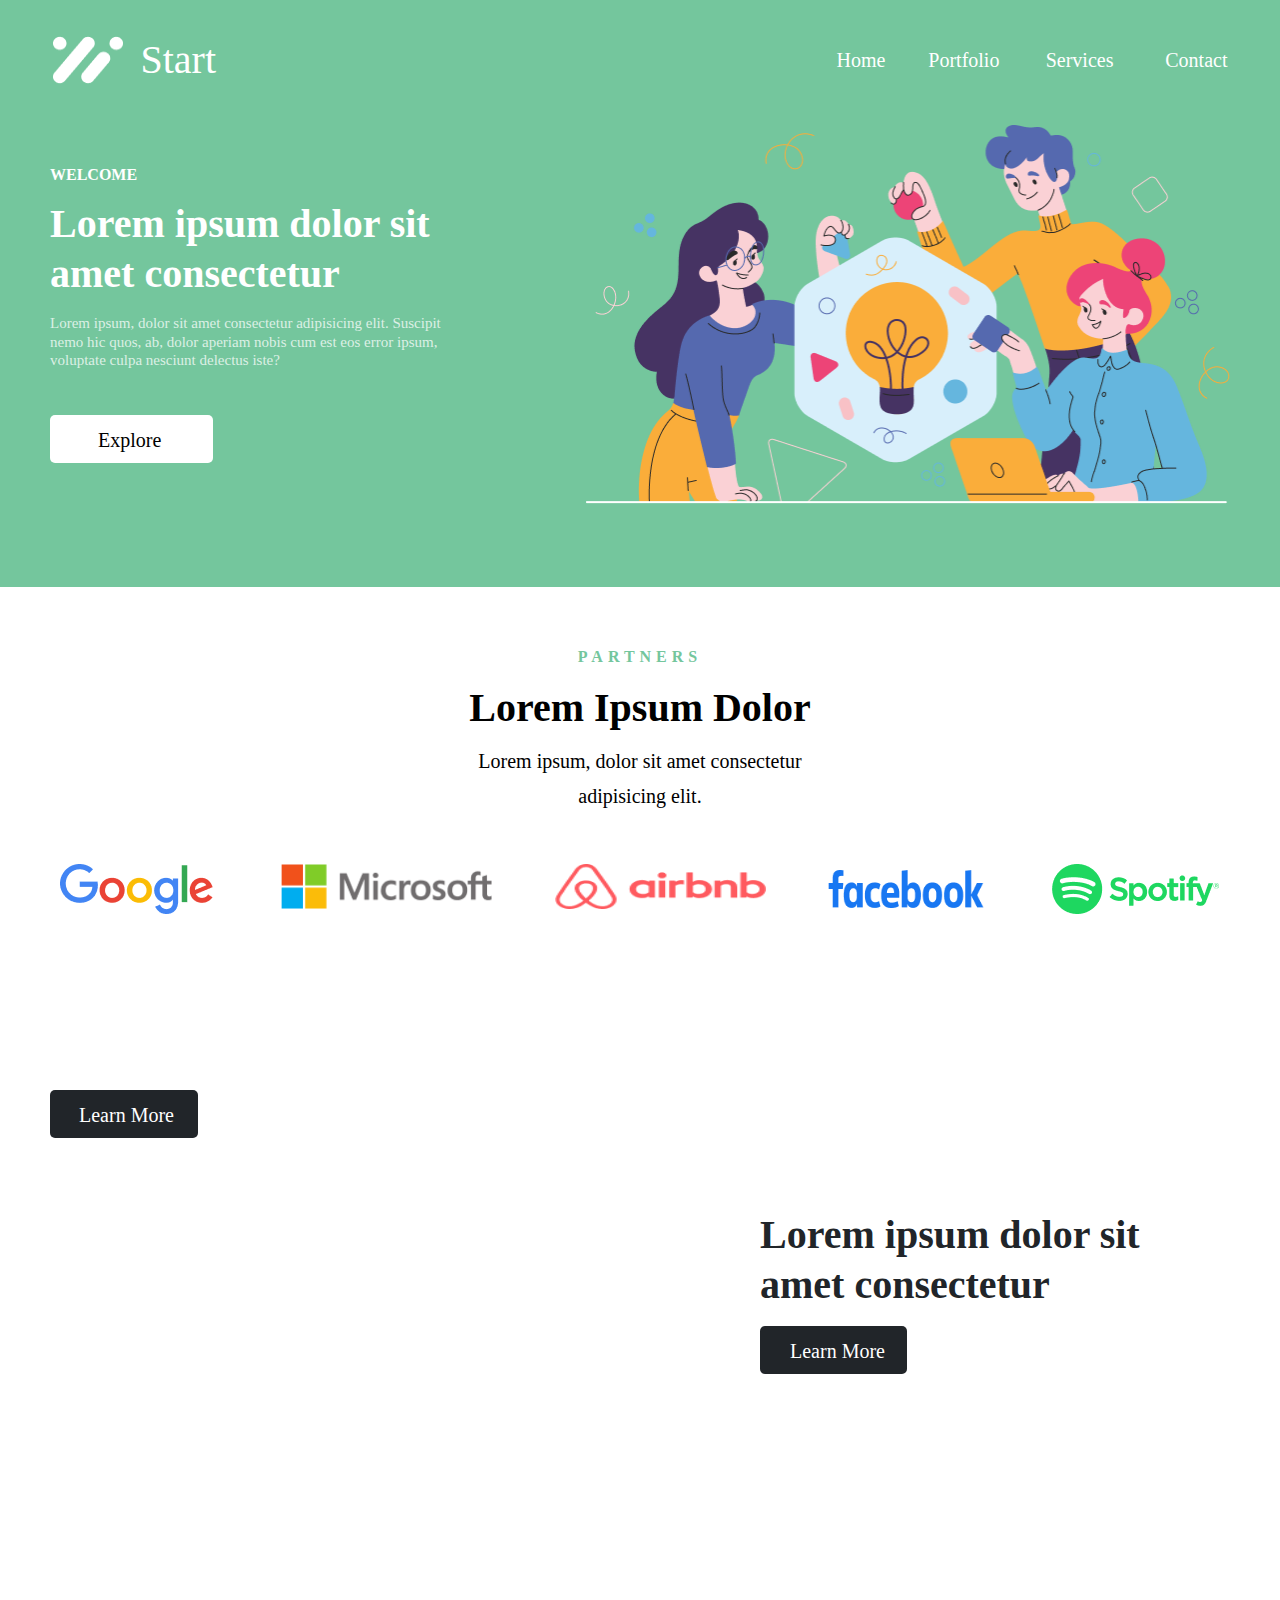
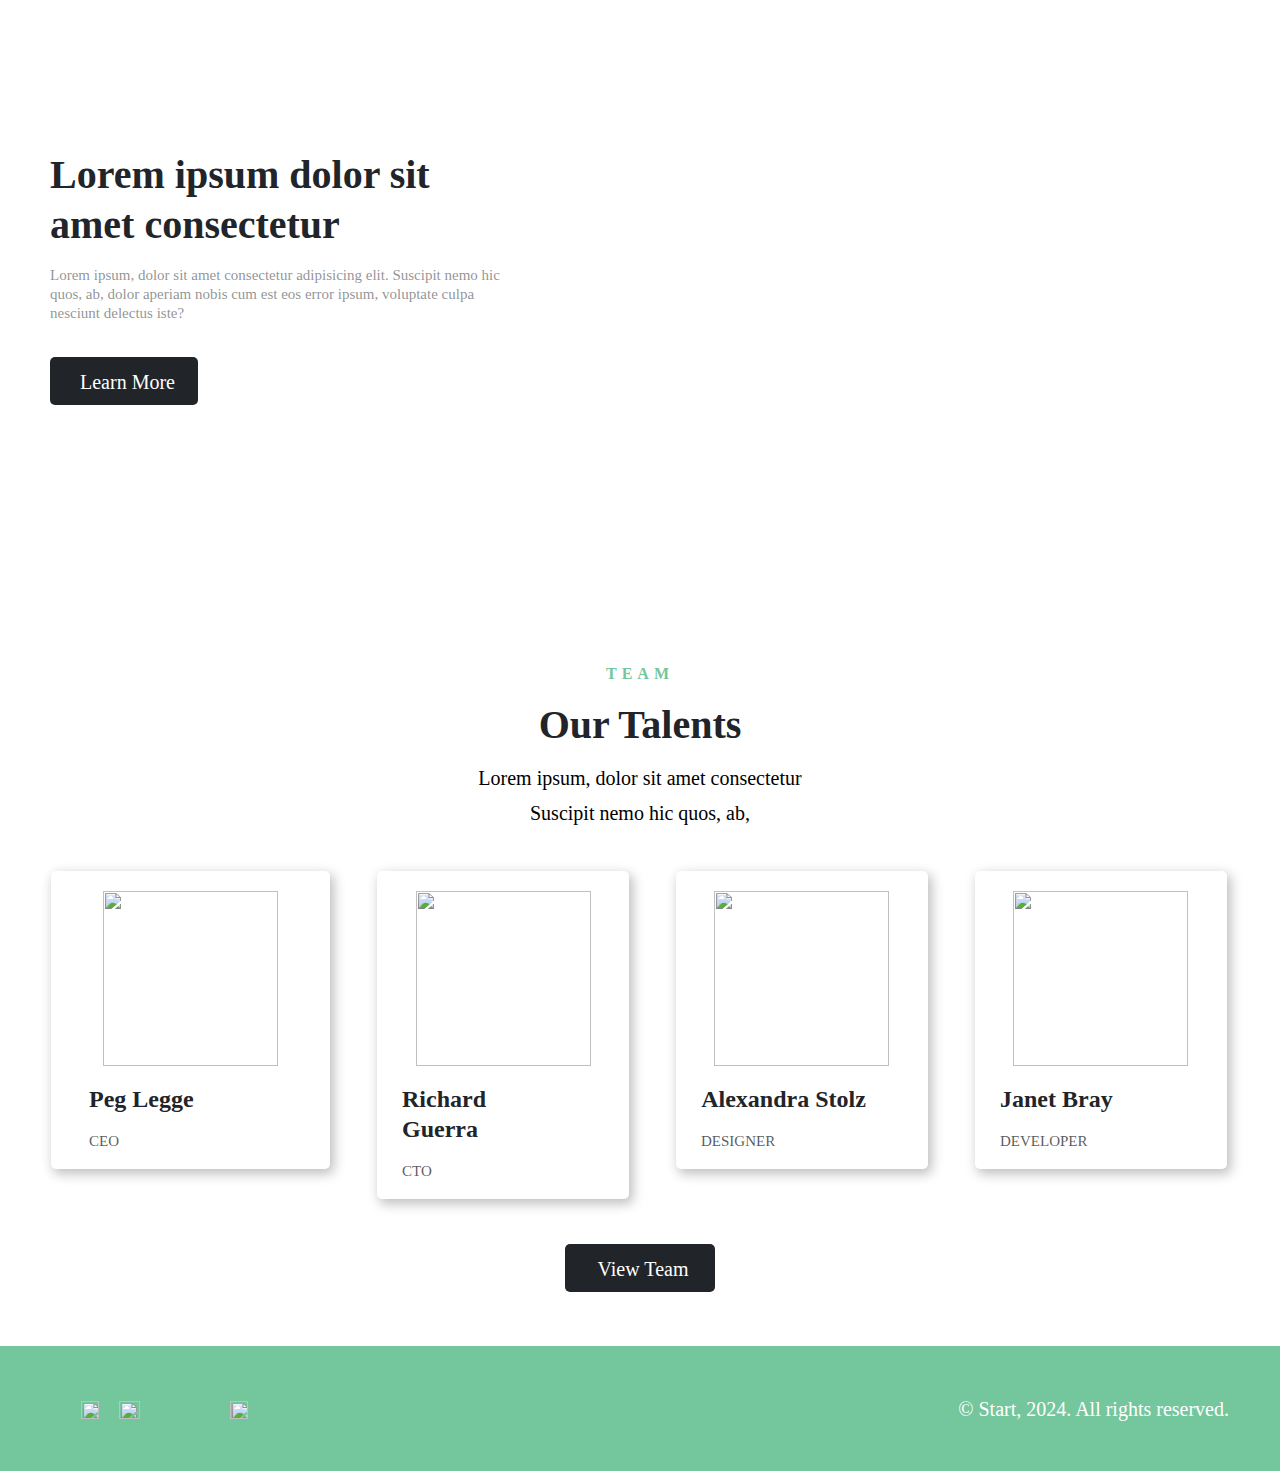
==== home.html @ 85931652 "main" ====
<!DOCTYPE html>
<html>
  <head>
    <meta charset="utf-8" />
    <meta name="viewport" content="initial-scale=1, width=device-width" />

    <link rel="stylesheet" href="./style.css" />
  </head>
  <body>
    <div class="desktop-1440">
      <div class="f-r-a-m-e-a">
        <div class="f-r-a-m-e-b">
          <div class="rectangle"></div>
          <header class="f-r-a-m-e-c">
            <div class="group-info-frames">
              <img
                class="group-info-frames-child"
                loading="eager"
                alt=""
                src="img/Group 11.png"
              />

              <h1 class="start">Start</h1>
            </div>
            <div class="frame-background">
              <div class="home">Home</div>
              <div class="portfolio">Portfolio</div>
              <div class="services">Services</div>
              <div class="contact">Contact</div>
            </div>
          </header>
          <div class="expetenda-text">
            <div class="duo-frames">
              <b class="end">WELCOME</b>
              <div class="duostet-text">
                <h1 class="duo-veri-eripuit">
                  Lorem ipsum dolor sit amet consectetur
                </h1>
                <div class="duo-stet-possim">
                  Lorem ipsum, dolor sit amet consectetur adipisicing elit.
                  Suscipit nemo hic quos, ab, dolor aperiam nobis cum est eos
                  error ipsum, voluptate culpa nesciunt delectus iste?
                </div>
              </div>
              <button class="darkbuttonprimarytext">
                <div class="rectangle1"></div>
                <div class="button"><a href="#part3"></a>Explore</div>
              </button>
            </div>
            <img
              class="group-icon"
              loading="eager"
              alt=""
              src="img/Group.png"
            />
          </div>
        </div>
      </div>
      <main class="petentium-contentiones-scripto">
        <b class="petentium">partners</b>
        <h1 class="contentiones">Lorem Ipsum Dolor</h1>
        <div class="zrilsitascriptorem-frames">
          <div class="zril-petentium-sit-container">
            <p class="lorem-ipsum-dolor">
              Lorem ipsum, dolor sit amet consectetur
            </p>
            <p class="adipisicing-elit">adipisicing elit.</p>
          </div>
        </div>
        <section class="frame-parent">
          <div class="xmlid-24-wrapper">
            <img
              class="xmlid-24-icon"
              loading="eager"
              alt=""
              src="img/XMLID24.png"
            />
          </div>
          <img
            class="xmlid-1-icon"
            loading="eager"
            alt=""
            src="img/XMLID.png"
          />

          <div class="frame-group">
            <div class="xmlid-1-parent">
              <img
                class="xmlid-1-icon"
                loading="eager"
                alt=""
                src="img/XMLID_1.png"
              />
            </div>
            <div class="service-contact-group">
              <img
                class="group-icon1"
                loading="eager"
                alt=""
                src="img/Group0.png"
              />
            </div>
          </div>
          <img
            class="xmlid-1-icon2"
            loading="eager"
            alt=""
            src="img/XMLID_1_.png"
          />
        </section>
        <section class="x-m-l-i-d-frame-c">
          <button class="darkbuttonprimarytext1">
            <div class="rectangle2"></div>
            <div class="button1">Learn More</div>
          </button>
          <div class="group-parent">
            <img
              class="group-icon2"
              loading="eager"
              alt=""
              src="./public/group-2.svg"
            />

            <div class="nemore-facilisi-medi-parent">
              <h1 class="nemore-facilisi-medi">
                Lorem ipsum dolor sit amet consectetur
              </h1>
              <div class="dicat-eripuit-accums">
                <divid ipsum, dolor sit amet consectetur adipisicing elit.
                Suscipit nemo hic quos, ab, dolor aperiam nobis cum est eos
                error ipsum, voluptate culpa nesciunt delectus iste?
              </div>
              <button class="darkbuttonprimarytext2">
                <div class="rectangle3"></div>
                <div class="button2">Learn More</div>
              </button>
            </div>
          </div>
        </section>
        <section class="contact-frame">
          <div class="home-portfolio-services-frame">
            <div class="dolorem-habemus-mand-parent">
              <h1 class="dolorem-habemus-mand">
                Lorem ipsum dolor sit amet consectetur
              </h1>
              <div class="ea-eos-essent">
                Lorem ipsum, dolor sit amet consectetur adipisicing elit.
                Suscipit nemo hic quos, ab, dolor aperiam nobis cum est eos
                error ipsum, voluptate culpa nesciunt delectus iste?
              </div>
              <button class="darkbuttonprimarytext3">
                <div class="rectangle4"></div>
                <div class="button3">Learn More</div>
              </button>
            </div>
            <img
              class="group-icon3"
              loading="eager"
              alt=""
              src="./public/group-3.svg"
            />
          </div>
        </section>
        <b class="scriptorem">team</b>
        <h1 class="sit-alii-tantas">Our Talents</h1>
        <div class="vix-habo-frame">
          <div class="vix-habeo-scaevola-container">
            <p class="lorem-ipsum-dolor1">
              Lorem ipsum, dolor sit amet consectetur
            </p>
            <p class="suscipit-nemo-hic">Suscipit nemo hic quos, ab,</p>
          </div>
        </div>
        <section class="dark-button-primary-text">
          <div class="peg-legge-frame">
            <div class="rectangle-parent">
              <div class="frame-child"></div>
              <div class="d-e-s-i-g-n-e-r-frame">
                <img
                  class="d-e-s-i-g-n-e-r-frame-child"
                  loading="eager"
                  alt=""
                  src="./public/group-14@2x.png"
                />
              </div>
              <div class="logo-frame">
                <b class="peg-legge">Peg Legge</b>
              </div>
              <div class="c-e-o-group-frame">
                <div class="ceo">CEO</div>
              </div>
            </div>
            <div class="rectangle-group">
              <div class="frame-item"></div>
              <div class="frame-wrapper">
                <img
                  class="frame-inner"
                  loading="eager"
                  alt=""
                  src="./public/group-15@2x.png"
                />
              </div>
              <div class="richard-guerra-wrapper">
                <b class="richard-guerra">Richard Guerra</b>
              </div>
              <div class="cto-wrapper">
                <div class="cto">CTO</div>
              </div>
            </div>
            <div class="rectangle-container">
              <div class="rectangle-div"></div>
              <div class="frame-container">
                <img
                  class="frame-child1"
                  loading="eager"
                  alt=""
                  src="./public/group-15-1@2x.png"
                />
              </div>
              <div class="alexandra-stolz-wrapper">
                <b class="alexandra-stolz">Alexandra Stolz</b>
              </div>
              <div class="designer-wrapper">
                <div class="designer">DESIGNER</div>
              </div>
            </div>
            <div class="group-div">
              <div class="frame-child2"></div>
              <div class="frame-div">
                <img
                  class="frame-child3"
                  loading="eager"
                  alt=""
                  src="./public/group-15-2@2x.png"
                />
              </div>
              <div class="janet-bray-wrapper">
                <b class="janet-bray">Janet Bray</b>
              </div>
              <div class="developer-wrapper">
                <div class="developer">DEVELOPER</div>
              </div>
            </div>
          </div>
        </section>
        <button class="darkbuttonprimarytext4">
          <div class="rectangle5"></div>
          <div class="button4">View Team</div>
        </button>
      </main>
      <footer class="group-footer">
        <div class="rectangle6"></div>
        <div class="copyrightnotice-parent">
          <div class="copyrightnotice">
            <img
              class="copyrightnotice-child"
              alt=""
              src="./public/group-33.svg"
            />

            <img
              class="copyrightnotice-item"
              loading="eager"
              alt=""
              src="./public/group-34.svg"
            />

            <img
              class="copyrightnotice-inner"
              loading="eager"
              alt=""
              src="./public/group-35.svg"
            />

            <img
              class="copyrightnotice-child1"
              loading="eager"
              alt=""
              src="./public/group-36.svg"
            />

            <img
              class="copyrightnotice-child2"
              loading="eager"
              alt=""
              src="./public/group-37.svg"
            />

            <img
              class="copyrightnotice-child3"
              loading="eager"
              alt=""
              src="./public/group-38.svg"
            />

            <img
              class="copyrightnotice-child4"
              loading="eager"
              alt=""
              src="./public/group-39.svg"
            />
          </div>
          <div class="logo-2019-all">© Start, 2024. All rights reserved.</div>
        </div>
      </footer>
    </div>
  </body>
</html>
---- style.css ----
body {
  margin: 0;
  line-height: normal;
}

:root {
  /* fonts */
  --typography-sub-heading-regular: "Work Sans";
  --typography-heading-bold-4: "Crimson Text";
  --font-inter: Inter;

  /* font sizes */
  --typography-sub-heading-regular-size: 20px;
  --typography-label-bold-size: 16px;
  --typography-body-regular-size: 15px;
  --typography-heading-bold-4-size: 24px;
  --font-size-lgi: 19px;
  --typography-heading-bold-1-size: 40px;
  --font-size-13xl: 32px;

  /* Colors */
  --color-white-100: #fff;
  --color-green-100: #74c69d;
  --color-dark: #212529;
  --color-white-75: rgba(255, 255, 255, 0.75);
  --color-dark-50: rgba(33, 37, 41, 0.5);
  --color-dark-75: rgba(33, 37, 41, 0.75);
  --color-dimgray: #54595c;
  --text-black: #000;
  --color-deepskyblue-100: #49b2fe;
  --color-deepskyblue-200: #19c8ff;
  --color-cornflowerblue: #0c7bcc;
  --color-darkgoldenrod: #bf790f;

  /* Gaps */
  --gap-35xl: 54px;
  --gap-xl: 20px;
  --gap-base: 16px;
  --gap-28xl: 47px;
  --gap-lg: 18px;
  --gap-91xl: 110px;
  --gap-44xl: 63px;
  --gap-43xl: 62px;
  --gap-21xl: 40px;
  --gap-mini: 15px;

  /* Paddings */
  --padding-30xl: 49px;
  --padding-5xl: 24px;
  --padding-xl: 20px;
  --padding-smi: 13px;
  --padding-3xs: 10px;
  --padding-10xl: 29px;
  --padding-12xs: 1px;
  --padding-20xl: 39px;
  --padding-lgi: 19px;
  --padding-6xl: 25px;
  --padding-19xl: 38px;
  --padding-sm: 14px;
  --padding-33xl: 52px;
  --padding-4xl: 23px;
  --padding-11xl: 30px;
  --padding-7xs: 6px;
  --padding-16xl: 35px;

  /* Border radiuses */
  --br-8xs: 5px;
  --br-smi: 13px;
}

.rectangle {
  width: 1440px;
  height: 586px;
  position: relative;
  background-color: var(--color-green-100);
  display: none;
  max-width: 100%;
}
.group-info-frames-child {
  height: 48.3px;
  width: 70px;
  position: relative;
}
.start {
  margin: 0;
  position: relative;
  font-size: inherit;
  line-height: 125%;
  font-weight: 500;
  font-family: inherit;
  white-space: nowrap;
}
.group-info-frames {
  display: flex;
  flex-direction: row;
  align-items: center;
  justify-content: flex-start;
  gap: var(--gap-lg);
}
.contact,
.home,
.portfolio,
.services {
  position: relative;
  line-height: 125%;
}
.contact,
.portfolio,
.services {
  flex: 1;
}
.f-r-a-m-e-c,
.frame-background {
  display: flex;
  flex-direction: row;
  max-width: 100%;
}
.frame-background {
  width: 391px;
  align-items: flex-start;
  justify-content: flex-start;
  gap: 30px;
  text-align: right;
  font-size: var(--typography-sub-heading-regular-size);
}
.f-r-a-m-e-c {
  width: 1175px;
  align-items: center;
  justify-content: space-between;
  gap: var(--gap-xl);
  top: 0;
  z-index: 99;
  position: sticky;
  text-align: left;
  font-size: var(--typography-heading-bold-1-size);
  color: var(--color-white-100);
  font-family: var(--typography-sub-heading-regular);
}
.expetenda {
  position: relative;
  letter-spacing: 5px;
  line-height: 125%;
  text-transform: uppercase;
  z-index: 1;
}
.duo-stet-possim,
.duo-veri-eripuit {
  align-self: stretch;
  position: relative;
  line-height: 125%;
  z-index: 1;
}
.duo-veri-eripuit {
  margin: 0;
  height: 100px;
  font-size: inherit;
  font-weight: 700;
  font-family: inherit;
  display: inline-block;
}
.duo-stet-possim {
  font-size: var(--typography-body-regular-size);
  font-family: var(--typography-sub-heading-regular);
  color: var(--color-white-75);
}
.duostet-text {
  align-self: stretch;
  display: flex;
  flex-direction: column;
  align-items: flex-start;
  justify-content: flex-start;
  gap: var(--gap-mini);
  min-height: 201px;
  font-size: var(--typography-heading-bold-1-size);
  font-family: var(--typography-heading-bold-4);
}
.rectangle1 {
  height: 48px;
  width: 170px;
  position: relative;
  border-radius: var(--br-8xs);
  background-color: var(--color-white-100);
  display: none;
}
.button {
  position: relative;
  font-size: var(--typography-sub-heading-regular-size);
  line-height: 125%;
  font-family: var(--typography-sub-heading-regular);
  color: var(--text-black);
  text-align: center;
  z-index: 1;
}
.darkbuttonprimarytext {
  cursor: pointer;
  border: 0;
  padding: var(--padding-smi) var(--padding-33xl) var(--padding-3xs) 48px;
  background-color: var(--color-white-100);
  border-radius: var(--br-8xs);
  display: flex;
  flex-direction: row;
  align-items: center;
  justify-content: center;
  z-index: 1;
}
.darkbuttonprimarytext:hover {
  background-color: #e6e6e6;
}
.duo-frames {
  width: 416px;
  display: flex;
  flex-direction: column;
  align-items: flex-start;
  justify-content: flex-start;
  padding: var(--padding-xl) 0;
  box-sizing: border-box;
  gap: var(--gap-mini);
  min-width: 416px;
  max-width: 100%;
  flex-shrink: 0;
}
.group-icon {
  width: 644.3px;
  position: relative;
  max-height: 100%;
  max-width: 100%;
  z-index: 1;
}
.expetenda-text {
  width: 1180px;
  display: flex;
  flex-direction: row;
  align-items: center;
  justify-content: space-between;
  gap: var(--gap-xl);
  max-width: 100%;
}
.f-r-a-m-e-a,
.f-r-a-m-e-b {
  display: flex;
  justify-content: flex-start;
  box-sizing: border-box;
  max-width: 100%;
}
.f-r-a-m-e-b {
  flex: 1;
  background-color: var(--color-green-100);
  flex-direction: column;
  align-items: center;
  padding: var(--padding-16xl) var(--padding-16xl) 83px;
  gap: var(--gap-21xl);
}
.f-r-a-m-e-a {
  align-self: stretch;
  flex-direction: row;
  align-items: flex-start;
  padding: 0 0 var(--padding-7xs);
  flex-shrink: 0;
}
.contentiones,
.petentium {
  position: relative;
  line-height: 125%;
}
.petentium {
  letter-spacing: 5px;
  text-transform: uppercase;
  color: var(--color-green-100);
}
.contentiones {
  margin: 0;
  font-size: var(--typography-heading-bold-1-size);
  font-weight: 700;
  font-family: var(--typography-heading-bold-4);
  display: inline-block;
  max-width: 100%;
}
.lorem-ipsum-dolor {
  margin-block-start: 0;
  margin-block-end: 10px;
}
.adipisicing-elit {
  margin: 0;
}
.zril-petentium-sit-container {
  position: relative;
  line-height: 125%;
}
.zrilsitascriptorem-frames {
  display: flex;
  flex-direction: row;
  align-items: flex-start;
  justify-content: flex-start;
  padding: 0 0 var(--padding-20xl);
  box-sizing: border-box;
  max-width: 100%;
  font-size: var(--typography-sub-heading-regular-size);
}
.xmlid-24-icon {
  align-self: stretch;
  flex: 1;
  position: relative;
  max-width: 100%;
  overflow: hidden;
  max-height: 100%;
}
.xmlid-24-wrapper {
  height: 50px;
  width: 158px;
  display: flex;
  flex-direction: column;
  align-items: flex-start;
  justify-content: flex-start;
  padding: 0 5px 0 0;
  box-sizing: border-box;
}
.xmlid-1-icon {
  height: 45px;
  width: 210.9px;
  position: relative;
}
.xmlid-1-icon1 {
  width: 160.3px;
  flex: 1;
  position: relative;
  max-height: 100%;
}
.rectangle2 {
  height: 48px;
  width: 170px;
  position: relative;
  border-radius: var(--br-8xs);
  background-color: var(--color-dark);
  display: none;
}
.button1 {
  position: relative;
  font-size: var(--typography-sub-heading-regular-size);
  line-height: 125%;
  font-family: var(--typography-sub-heading-regular);
  color: var(--color-white-100);
  text-align: center;
  z-index: 1;
}
.darkbuttonprimarytext1 {
  cursor: pointer;
  border: 0;
  padding: var(--padding-smi) var(--padding-5xl) var(--padding-3xs)
    var(--padding-10xl);
  background-color: var(--color-dark);
  border-radius: var(--br-8xs);
  display: flex;
  flex-direction: row;
  align-items: center;
  justify-content: center;
  white-space: nowrap;
}
.darkbuttonprimarytext1:hover,
.darkbuttonprimarytext2:hover,
.darkbuttonprimarytext3:hover,
.darkbuttonprimarytext4:hover {
  background-color: var(--color-dimgray);
}
.xmlid-1-parent {
  height: 153px;
  display: flex;
  flex-direction: column;
  align-items: center;
  justify-content: flex-start;
  gap: 55px;
  min-width: 171px;
}
.group-icon1 {
  align-self: stretch;
  height: 38px;
  position: relative;
  max-width: 100%;
  overflow: hidden;
  flex-shrink: 0;
}
.frame-group,
.service-contact-group {
  display: flex;
  align-items: flex-start;
  justify-content: flex-start;
  box-sizing: border-box;
}
.service-contact-group {
  flex: 1;
  flex-direction: column;
  padding: var(--padding-7xs) var(--padding-12xs) 0 0;
  min-width: 128px;
}
.frame-group {
  width: 434px;
  flex-direction: row;
  padding: 0 4px 0 0;
  gap: var(--gap-43xl);
  max-width: 100%;
}
.xmlid-1-icon2 {
  height: 50px;
  width: 166.8px;
  position: relative;
}
.frame-parent {
  display: flex;
  flex-direction: row;
  align-items: flex-start;
  justify-content: center;
  padding: 0 11px 0 var(--padding-3xs);
  box-sizing: border-box;
  gap: var(--gap-44xl);
  min-height: 210px;
  max-width: 100%;
}
.group-icon2 {
  height: 431.4px;
  flex: 1;
  position: relative;
  max-width: 100%;
  overflow: hidden;
  min-width: 390px;
}
.dicat-eripuit-accums,
.nemore-facilisi-medi {
  align-self: stretch;
  position: relative;
  line-height: 125%;
  display: inline-block;
}
.nemore-facilisi-medi {
  margin: 0;
  height: 100px;
  font-size: inherit;
  font-weight: 700;
  font-family: inherit;
}
.dicat-eripuit-accums {
  height: 75px;
  font-size: var(--typography-body-regular-size);
  font-family: var(--typography-sub-heading-regular);
  color: var(--color-dark-50);
  flex-shrink: 0;
  mix-blend-mode: normal;
}
.rectangle3 {
  height: 48px;
  width: 170px;
  position: relative;
  border-radius: var(--br-8xs);
  background-color: var(--color-dark);
  display: none;
}
.button2 {
  position: relative;
  font-size: var(--typography-sub-heading-regular-size);
  line-height: 125%;
  font-family: var(--typography-sub-heading-regular);
  color: var(--color-white-100);
  text-align: center;
  z-index: 1;
}
.darkbuttonprimarytext2 {
  cursor: pointer;
  border: 0;
  padding: var(--padding-smi) 22px var(--padding-3xs) var(--padding-11xl);
  background-color: var(--color-dark);
  border-radius: var(--br-8xs);
  display: flex;
  flex-direction: row;
  align-items: center;
  justify-content: flex-end;
  white-space: nowrap;
}
.nemore-facilisi-medi-parent {
  width: 470px;
  display: flex;
  flex-direction: column;
  align-items: flex-start;
  justify-content: flex-start;
  padding: var(--padding-xl) 0;
  box-sizing: border-box;
  gap: var(--gap-base);
  min-width: 470px;
  max-width: 100%;
}
.group-parent,
.x-m-l-i-d-frame-c {
  display: flex;
  flex-direction: row;
  max-width: 100%;
}
.group-parent {
  flex: 1;
  align-items: center;
  justify-content: center;
  gap: var(--gap-91xl);
  flex-shrink: 0;
}
.x-m-l-i-d-frame-c {
  align-self: stretch;
  align-items: flex-start;
  justify-content: flex-start;
  padding: 0 0 58px;
  box-sizing: border-box;
  text-align: left;
  font-size: var(--typography-heading-bold-1-size);
  color: var(--color-dark);
  font-family: var(--typography-heading-bold-4);
}
.dolorem-habemus-mand,
.ea-eos-essent {
  align-self: stretch;
  position: relative;
  line-height: 125%;
  display: inline-block;
}
.dolorem-habemus-mand {
  margin: 0;
  height: 100px;
  font-size: inherit;
  font-weight: 700;
  font-family: inherit;
}
.ea-eos-essent {
  height: 75px;
  font-size: var(--typography-body-regular-size);
  font-family: var(--typography-sub-heading-regular);
  color: var(--color-dark-50);
  flex-shrink: 0;
  mix-blend-mode: normal;
}
.rectangle4 {
  height: 48px;
  width: 170px;
  position: relative;
  border-radius: var(--br-8xs);
  background-color: var(--color-dark);
  display: none;
}
.button3 {
  position: relative;
  font-size: var(--typography-sub-heading-regular-size);
  line-height: 125%;
  font-family: var(--typography-sub-heading-regular);
  color: var(--color-white-100);
  text-align: center;
  z-index: 1;
}
.darkbuttonprimarytext3 {
  cursor: pointer;
  border: 0;
  padding: var(--padding-smi) var(--padding-4xl) var(--padding-3xs)
    var(--padding-11xl);
  background-color: var(--color-dark);
  border-radius: var(--br-8xs);
  display: flex;
  flex-direction: row;
  align-items: center;
  justify-content: flex-end;
  white-space: nowrap;
}
.dolorem-habemus-mand-parent {
  width: 470px;
  display: flex;
  flex-direction: column;
  align-items: flex-start;
  justify-content: flex-start;
  padding: var(--padding-xl) 0;
  box-sizing: border-box;
  gap: var(--gap-base);
  min-width: 470px;
  max-width: 100%;
}
.group-icon3 {
  height: 565.7px;
  flex: 1;
  position: relative;
  max-width: 100%;
  overflow: hidden;
  min-width: 390px;
}
.contact-frame,
.home-portfolio-services-frame {
  display: flex;
  flex-direction: row;
  justify-content: flex-start;
  max-width: 100%;
}
.home-portfolio-services-frame {
  flex: 1;
  align-items: center;
  gap: var(--gap-91xl);
}
.contact-frame {
  align-self: stretch;
  align-items: flex-start;
  padding: 0 0 87px;
  box-sizing: border-box;
  text-align: left;
  font-size: var(--typography-heading-bold-1-size);
  color: var(--color-dark);
  font-family: var(--typography-heading-bold-4);
}
.scriptorem,
.sit-alii-tantas {
  position: relative;
  line-height: 125%;
}
.scriptorem {
  letter-spacing: 5px;
  text-transform: uppercase;
  color: var(--color-green-100);
}
.sit-alii-tantas {
  margin: 0;
  font-size: var(--typography-heading-bold-1-size);
  font-weight: 700;
  font-family: var(--typography-heading-bold-4);
  color: var(--color-dark);
}
.lorem-ipsum-dolor1 {
  margin-block-start: 0;
  margin-block-end: 10px;
}
.suscipit-nemo-hic {
  margin: 0;
}
.vix-habeo-scaevola-container {
  position: relative;
  line-height: 125%;
}
.vix-habo-frame {
  display: flex;
  flex-direction: row;
  align-items: flex-start;
  justify-content: flex-start;
  padding: 0 0 var(--padding-10xl);
  box-sizing: border-box;
  max-width: 100%;
  font-size: var(--typography-sub-heading-regular-size);
}
.frame-child {
  width: 279px;
  position: relative;
  border-radius: var(--br-8xs);
  background-color: var(--color-white-100);
  box-shadow: 3px 4px 12px 1px rgba(0, 0, 0, 0.25);
  height: 299px;
  display: none;
}
.d-e-s-i-g-n-e-r-frame-child {
  height: 175px;
  width: 175px;
  position: relative;
  object-fit: cover;
  z-index: 1;
}
.d-e-s-i-g-n-e-r-frame {
  display: flex;
  flex-direction: row;
  align-items: flex-start;
  justify-content: flex-start;
  padding: 0 0 0 var(--padding-sm);
}
.peg-legge {
  position: relative;
  line-height: 125%;
  z-index: 1;
}
.logo-frame {
  align-self: stretch;
  display: flex;
  flex-direction: row;
  align-items: flex-start;
  justify-content: flex-start;
}
.ceo {
  position: relative;
  line-height: 125%;
  z-index: 1;
}
.c-e-o-group-frame {
  align-self: stretch;
  display: flex;
  flex-direction: row;
  align-items: flex-start;
  justify-content: flex-start;
  font-size: var(--typography-body-regular-size);
  color: var(--color-dark-75);
  font-family: var(--typography-sub-heading-regular);
}
.frame-item,
.rectangle-parent {
  border-radius: var(--br-8xs);
  background-color: var(--color-white-100);
  box-shadow: 3px 4px 12px 1px rgba(0, 0, 0, 0.25);
}
.rectangle-parent {
  width: 279px;
  display: flex;
  flex-direction: column;
  align-items: center;
  justify-content: flex-start;
  padding: var(--padding-xl) var(--padding-33xl) var(--padding-lgi)
    var(--padding-19xl);
  box-sizing: border-box;
  gap: var(--gap-lg);
}
.frame-item {
  width: 252px;
  position: relative;
  height: 299px;
  display: none;
}
.frame-inner {
  height: 175px;
  width: 175px;
  position: relative;
  object-fit: cover;
  z-index: 1;
}
.frame-wrapper {
  display: flex;
  flex-direction: row;
  align-items: flex-start;
  justify-content: flex-start;
  padding: 0 0 0 var(--padding-sm);
}
.richard-guerra {
  position: relative;
  line-height: 125%;
  z-index: 1;
}
.richard-guerra-wrapper {
  display: flex;
  flex-direction: row;
  align-items: flex-start;
  justify-content: flex-start;
  padding: 0 26px 0 0;
}
.cto {
  position: relative;
  line-height: 125%;
  z-index: 1;
}
.cto-wrapper {
  align-self: stretch;
  display: flex;
  flex-direction: row;
  align-items: flex-start;
  justify-content: flex-start;
  font-size: var(--typography-body-regular-size);
  color: var(--color-dark-75);
  font-family: var(--typography-sub-heading-regular);
}
.rectangle-div,
.rectangle-group {
  border-radius: var(--br-8xs);
  background-color: var(--color-white-100);
  box-shadow: 3px 4px 12px 1px rgba(0, 0, 0, 0.25);
}
.rectangle-group {
  width: 253px;
  display: flex;
  flex-direction: column;
  align-items: center;
  justify-content: flex-start;
  padding: var(--padding-xl) var(--padding-19xl) var(--padding-lgi)
    var(--padding-6xl);
  box-sizing: border-box;
  gap: var(--gap-lg);
}
.rectangle-div {
  width: 252px;
  position: relative;
  height: 299px;
  display: none;
}
.frame-child1 {
  height: 175px;
  width: 175px;
  position: relative;
  object-fit: cover;
  z-index: 1;
}
.frame-container {
  display: flex;
  flex-direction: row;
  align-items: flex-start;
  justify-content: flex-start;
  padding: 0 var(--padding-12xs) 0 var(--padding-smi);
}
.alexandra-stolz {
  position: relative;
  line-height: 125%;
  z-index: 1;
}
.alexandra-stolz-wrapper {
  display: flex;
  flex-direction: row;
  align-items: flex-start;
  justify-content: flex-start;
  padding: 0 var(--padding-5xl) 0 0;
}
.designer {
  position: relative;
  line-height: 125%;
  z-index: 1;
}
.designer-wrapper {
  align-self: stretch;
  display: flex;
  flex-direction: row;
  align-items: flex-start;
  justify-content: flex-start;
  font-size: var(--typography-body-regular-size);
  color: var(--color-dark-75);
  font-family: var(--typography-sub-heading-regular);
}
.frame-child2,
.rectangle-container {
  width: 252px;
  border-radius: var(--br-8xs);
  background-color: var(--color-white-100);
  box-shadow: 3px 4px 12px 1px rgba(0, 0, 0, 0.25);
}
.rectangle-container {
  display: flex;
  flex-direction: column;
  align-items: center;
  justify-content: flex-start;
  padding: var(--padding-xl) var(--padding-19xl) var(--padding-lgi)
    var(--padding-6xl);
  box-sizing: border-box;
  gap: var(--gap-lg);
}
.frame-child2 {
  position: relative;
  height: 299px;
  display: none;
}
.frame-child3 {
  height: 175px;
  width: 175px;
  position: relative;
  object-fit: cover;
  z-index: 1;
}
.frame-div {
  display: flex;
  flex-direction: row;
  align-items: flex-start;
  justify-content: flex-start;
  padding: 0 0 0 var(--padding-smi);
}
.janet-bray {
  position: relative;
  line-height: 125%;
  z-index: 1;
}
.janet-bray-wrapper {
  align-self: stretch;
  display: flex;
  flex-direction: row;
  align-items: flex-start;
  justify-content: flex-start;
}
.developer {
  position: relative;
  line-height: 125%;
  z-index: 1;
}
.developer-wrapper,
.group-div {
  display: flex;
  justify-content: flex-start;
}
.developer-wrapper {
  align-self: stretch;
  flex-direction: row;
  align-items: flex-start;
  font-size: var(--typography-body-regular-size);
  color: var(--color-dark-75);
  font-family: var(--typography-sub-heading-regular);
}
.group-div {
  width: 252px;
  border-radius: var(--br-8xs);
  background-color: var(--color-white-100);
  box-shadow: 3px 4px 12px 1px rgba(0, 0, 0, 0.25);
  flex-direction: column;
  align-items: center;
  padding: var(--padding-xl) var(--padding-20xl) var(--padding-lgi)
    var(--padding-6xl);
  box-sizing: border-box;
  gap: var(--gap-lg);
}
.dark-button-primary-text,
.peg-legge-frame {
  display: flex;
  flex-direction: row;
  align-items: flex-start;
  max-width: 100%;
}
.peg-legge-frame {
  justify-content: center;
  gap: var(--gap-28xl);
}
.dark-button-primary-text {
  justify-content: flex-start;
  padding: 0 3px var(--padding-10xl) var(--padding-12xs);
  box-sizing: border-box;
  text-align: left;
  font-size: var(--typography-heading-bold-4-size);
  color: var(--color-dark);
  font-family: var(--typography-heading-bold-4);
}
.rectangle5 {
  height: 48px;
  width: 170px;
  position: relative;
  border-radius: var(--br-8xs);
  background-color: var(--color-dark);
  display: none;
}
.button4 {
  position: relative;
  font-size: var(--typography-sub-heading-regular-size);
  line-height: 125%;
  font-family: var(--typography-sub-heading-regular);
  color: var(--color-white-100);
  text-align: center;
  z-index: 1;
}
.darkbuttonprimarytext4 {
  cursor: pointer;
  border: 0;
  padding: var(--padding-smi) 27px var(--padding-3xs) 33px;
  background-color: var(--color-dark);
  border-radius: var(--br-8xs);
  display: flex;
  flex-direction: row;
  align-items: center;
  justify-content: flex-end;
  white-space: nowrap;
}
.petentium-contentiones-scripto {
  width: 1220px;
  display: flex;
  flex-direction: column;
  align-items: center;
  justify-content: flex-start;
  padding: 0 var(--padding-xl);
  box-sizing: border-box;
  gap: var(--gap-base);
  max-width: 100%;
  flex-shrink: 0;
  text-align: center;
  font-size: var(--typography-label-bold-size);
  color: var(--text-black);
  font-family: var(--typography-sub-heading-regular);
}
.rectangle6 {
  height: 125px;
  width: 1440px;
  position: relative;
  background-color: var(--color-green-100);
  display: none;
  mix-blend-mode: normal;
  max-width: 100%;
}
.copyrightnotice-child {
  align-self: stretch;
  width: 9.6px;
  position: relative;
  max-height: 100%;
  min-height: 18px;
}
.copyrightnotice-item {
  height: 18px;
  width: 18px;
  position: relative;
  min-height: 18px;
}
.copyrightnotice-child1,
.copyrightnotice-inner {
  height: 18px;
  width: 21.9px;
  position: relative;
  min-height: 18px;
}
.copyrightnotice-child1 {
  width: 13.9px;
}
.copyrightnotice-child2,
.copyrightnotice-child3 {
  height: 18px;
  width: 15.4px;
  position: relative;
  min-height: 18px;
}
.copyrightnotice-child3 {
  width: 18px;
}
.copyrightnotice-child4 {
  align-self: stretch;
  width: 25.7px;
  position: relative;
  max-height: 100%;
  min-height: 18px;
}
.copyrightnotice {
  display: flex;
  flex-direction: row;
  align-items: flex-start;
  justify-content: flex-start;
  gap: var(--gap-xl);
}
.logo-2019-all {
  position: relative;
  line-height: 125%;
  display: inline-block;
  mix-blend-mode: normal;
  max-width: 100%;
}
.copyrightnotice-parent {
  width: 1178px;
  display: flex;
  flex-direction: row;
  align-items: center;
  justify-content: space-between;
  gap: var(--gap-xl);
  max-width: 100%;
  z-index: 1;
}
.desktop-1440,
.group-footer {
  display: flex;
  align-items: center;
  color: var(--color-white-100);
  font-family: var(--typography-sub-heading-regular);
}
.group-footer {
  align-self: stretch;
  background-color: var(--color-green-100);
  flex-direction: row;
  justify-content: center;
  padding: 51px var(--padding-30xl) var(--padding-30xl);
  box-sizing: border-box;
  max-width: 100%;
  text-align: right;
  font-size: var(--typography-sub-heading-regular-size);
}
.desktop-1440 {
  width: 100%;
  position: relative;
  background-color: var(--color-white-100);
  overflow: hidden;
  flex-direction: column;
  justify-content: flex-start;
  gap: var(--gap-35xl);
  letter-spacing: normal;
  text-align: left;
  font-size: var(--typography-label-bold-size);
}
@media screen and (max-width: 1200px) {
  .duo-frames,
  .group-icon {
    flex: 1;
  }
  .expetenda-text,
  .frame-parent {
    flex-wrap: wrap;
  }
  .frame-parent {
    gap: var(--gap-44xl);
  }
  .group-parent,
  .home-portfolio-services-frame {
    gap: var(--gap-91xl);
  }
  .peg-legge-frame {
    flex-wrap: wrap;
  }
  .group-footer {
    padding-left: var(--padding-5xl);
    padding-right: var(--padding-5xl);
    box-sizing: border-box;
  }
}
@media screen and (max-width: 1050px) {
  .contentiones,
  .duo-veri-eripuit,
  .nemore-facilisi-medi {
    font-size: var(--font-size-13xl);
    line-height: 40px;
  }
  .nemore-facilisi-medi-parent {
    flex: 1;
  }
  .group-parent {
    flex-wrap: wrap;
  }
  .dolorem-habemus-mand {
    font-size: var(--font-size-13xl);
    line-height: 40px;
  }
  .dolorem-habemus-mand-parent {
    flex: 1;
  }
  .home-portfolio-services-frame {
    flex-wrap: wrap;
  }
  .sit-alii-tantas {
    font-size: var(--font-size-13xl);
    line-height: 40px;
  }
}
@media screen and (max-width: 750px) {
  .frame-background {
    display: none;
  }
  .f-r-a-m-e-c {
    width: 784px;
  }
  .duo-frames {
    min-width: 100%;
  }
  .f-r-a-m-e-b {
    gap: var(--gap-21xl);
    padding-top: var(--padding-4xl);
    padding-bottom: 54px;
    box-sizing: border-box;
  }
  .frame-parent {
    gap: var(--gap-44xl);
  }
  .group-icon2,
  .nemore-facilisi-medi-parent {
    min-width: 100%;
  }
  .group-parent {
    gap: var(--gap-91xl);
  }
  .x-m-l-i-d-frame-c {
    padding-bottom: var(--padding-19xl);
    box-sizing: border-box;
  }
  .dolorem-habemus-mand-parent,
  .group-icon3 {
    min-width: 100%;
  }
  .home-portfolio-services-frame {
    gap: var(--gap-91xl);
  }
  .contact-frame {
    padding-bottom: 57px;
    box-sizing: border-box;
  }
  .peg-legge-frame {
    gap: var(--gap-28xl);
  }
  .copyrightnotice-parent {
    flex-wrap: wrap;
  }
  .desktop-1440 {
    gap: var(--gap-35xl);
  }
}
@media screen and (max-width: 450px) {
  .duo-veri-eripuit {
    font-size: var(--typography-heading-bold-4-size);
    line-height: 30px;
  }
  .button {
    font-size: var(--typography-label-bold-size);
    line-height: 20px;
  }
  .contentiones {
    font-size: var(--typography-heading-bold-4-size);
    line-height: 30px;
  }
  .zril-petentium-sit-container {
    font-size: var(--typography-label-bold-size);
    line-height: 20px;
  }
  .xmlid-1-parent {
    flex: 1;
  }
  .frame-group {
    flex-wrap: wrap;
    gap: var(--gap-43xl);
  }
  .dolorem-habemus-mand,
  .nemore-facilisi-medi,
  .sit-alii-tantas {
    font-size: var(--typography-heading-bold-4-size);
    line-height: 30px;
  }
  .vix-habeo-scaevola-container {
    font-size: var(--typography-label-bold-size);
    line-height: 20px;
  }
  .peg-legge {
    font-size: var(--font-size-lgi);
    line-height: 24px;
  }
  .rectangle-parent {
    padding-right: var(--padding-xl);
    box-sizing: border-box;
  }
  .alexandra-stolz,
  .janet-bray,
  .richard-guerra {
    font-size: var(--font-size-lgi);
    line-height: 24px;
  }
  .logo-2019-all {
    font-size: var(--typography-label-bold-size);
    line-height: 20px;
  }
}
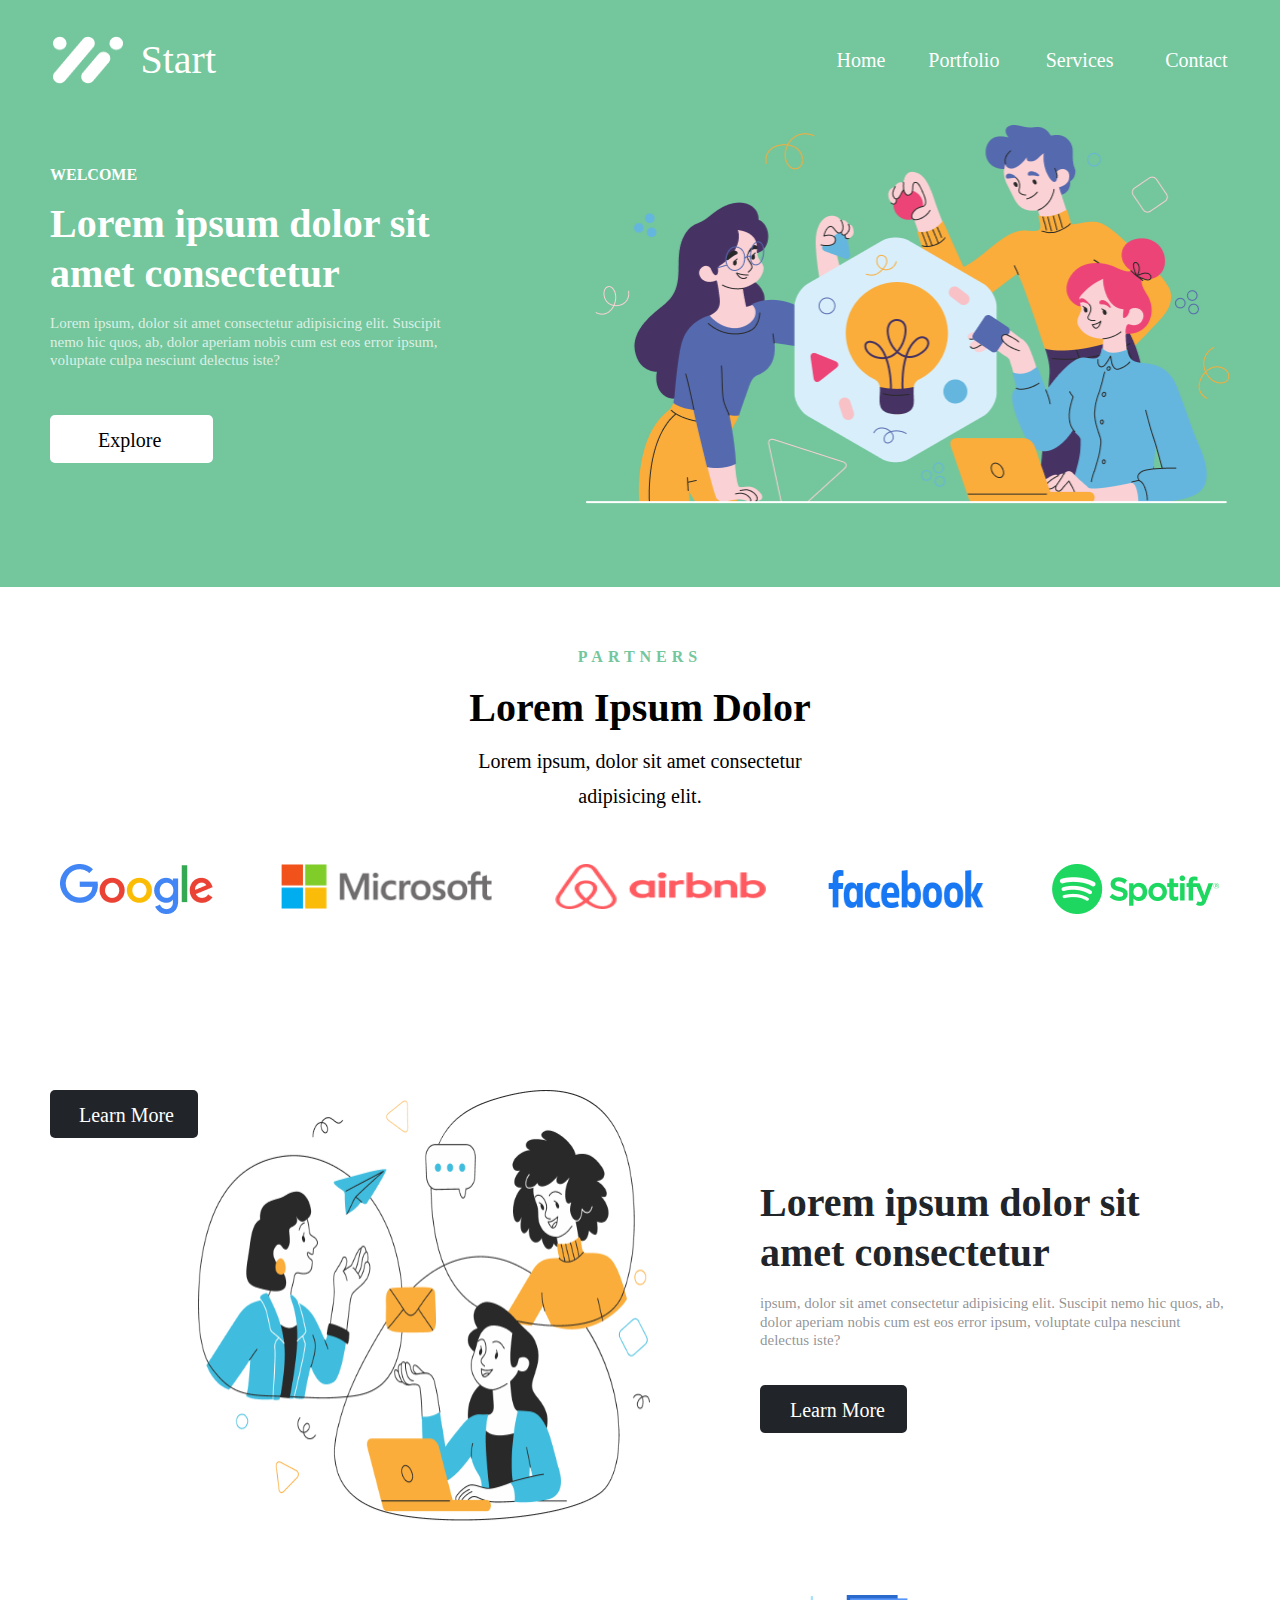
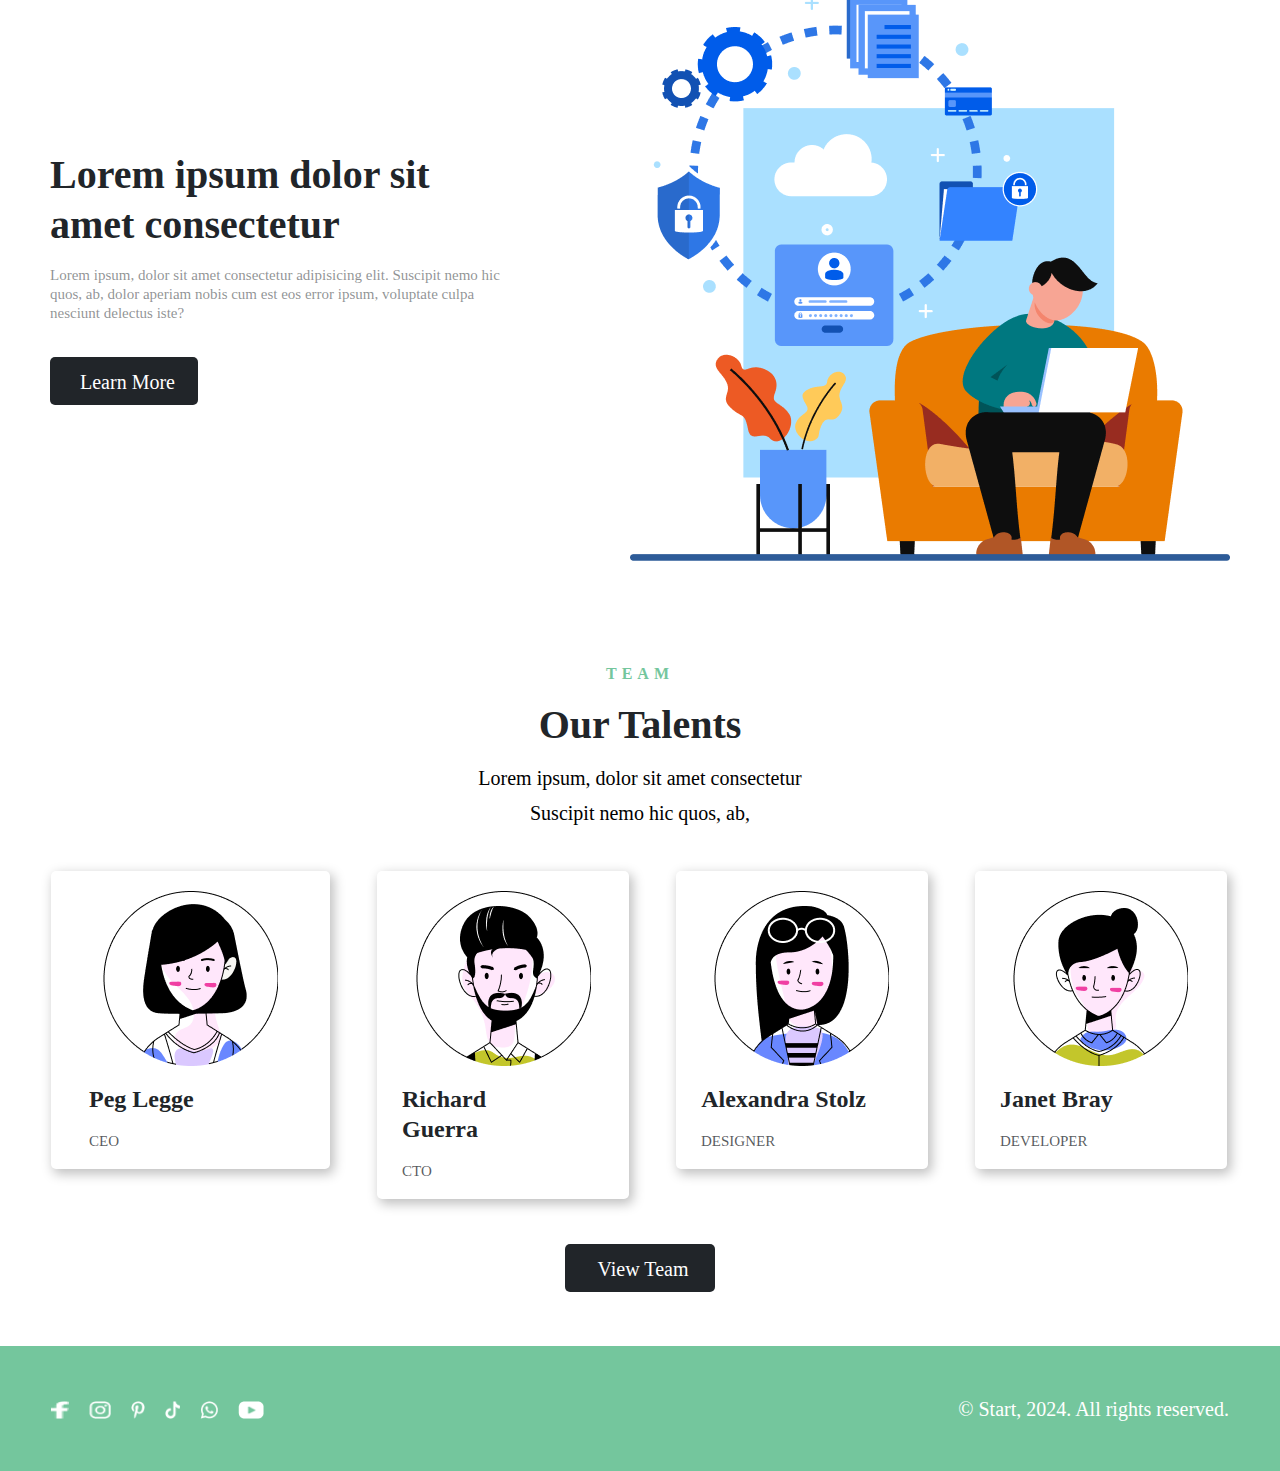
==== commit cdf6a836: "html" ====
--- a/home.html
+++ b/home.html
@@ -118,7 +118,7 @@
               class="group-icon2"
               loading="eager"
               alt=""
-              src="./public/group-2.svg"
+              src="img/Group14.png"
             />
 
             <div class="nemore-facilisi-medi-parent">
@@ -126,9 +126,9 @@
                 Lorem ipsum dolor sit amet consectetur
               </h1>
               <div class="dicat-eripuit-accums">
-                <divid ipsum, dolor sit amet consectetur adipisicing elit.
-                Suscipit nemo hic quos, ab, dolor aperiam nobis cum est eos
-                error ipsum, voluptate culpa nesciunt delectus iste?
+                 ipsum, dolor sit amet consectetur adipisicing elit.
+                 Suscipit nemo hic quos, ab, dolor aperiam nobis cum est eos
+                 error ipsum, voluptate culpa nesciunt delectus iste?
               </div>
               <button class="darkbuttonprimarytext2">
                 <div class="rectangle3"></div>
@@ -157,7 +157,7 @@
               class="group-icon3"
               loading="eager"
               alt=""
-              src="./public/group-3.svg"
+              src="img/Group15.png"
             />
           </div>
         </section>
@@ -180,7 +180,7 @@
                   class="d-e-s-i-g-n-e-r-frame-child"
                   loading="eager"
                   alt=""
-                  src="./public/group-14@2x.png"
+                  src="img/Group 140.png"
                 />
               </div>
               <div class="logo-frame">
@@ -197,7 +197,7 @@
                   class="frame-inner"
                   loading="eager"
                   alt=""
-                  src="./public/group-15@2x.png"
+                  src="img/Group 150.png"
                 />
               </div>
               <div class="richard-guerra-wrapper">
@@ -214,7 +214,7 @@
                   class="frame-child1"
                   loading="eager"
                   alt=""
-                  src="./public/group-15-1@2x.png"
+                  src="img/Group 5.png"
                 />
               </div>
               <div class="alexandra-stolz-wrapper">
@@ -231,7 +231,7 @@
                   class="frame-child3"
                   loading="eager"
                   alt=""
-                  src="./public/group-15-2@2x.png"
+                  src="img/Group 6.png"
                 />
               </div>
               <div class="janet-bray-wrapper">
@@ -252,52 +252,48 @@
         <div class="rectangle6"></div>
         <div class="copyrightnotice-parent">
           <div class="copyrightnotice">
-            <img
-              class="copyrightnotice-child"
-              alt=""
-              src="./public/group-33.svg"
-            />
+        
 
             <img
               class="copyrightnotice-item"
               loading="eager"
               alt=""
-              src="./public/group-34.svg"
+              src="img/Group 33.png"
             />
 
             <img
               class="copyrightnotice-inner"
               loading="eager"
               alt=""
-              src="./public/group-35.svg"
+              src="img/Group 34.png"
             />
 
             <img
               class="copyrightnotice-child1"
               loading="eager"
               alt=""
-              src="./public/group-36.svg"
+              src="img/Group 3.png"
             />
 
             <img
               class="copyrightnotice-child2"
               loading="eager"
               alt=""
-              src="./public/group-37.svg"
+              src="img/Group 37.png"
             />
 
             <img
               class="copyrightnotice-child3"
               loading="eager"
               alt=""
-              src="./public/group-38.svg"
+              src="img/Group 38.png"
             />
 
             <img
               class="copyrightnotice-child4"
               loading="eager"
               alt=""
-              src="./public/group-39.svg"
+              src="img/Group 39.png"
             />
           </div>
           <div class="logo-2019-all">© Start, 2024. All rights reserved.</div>
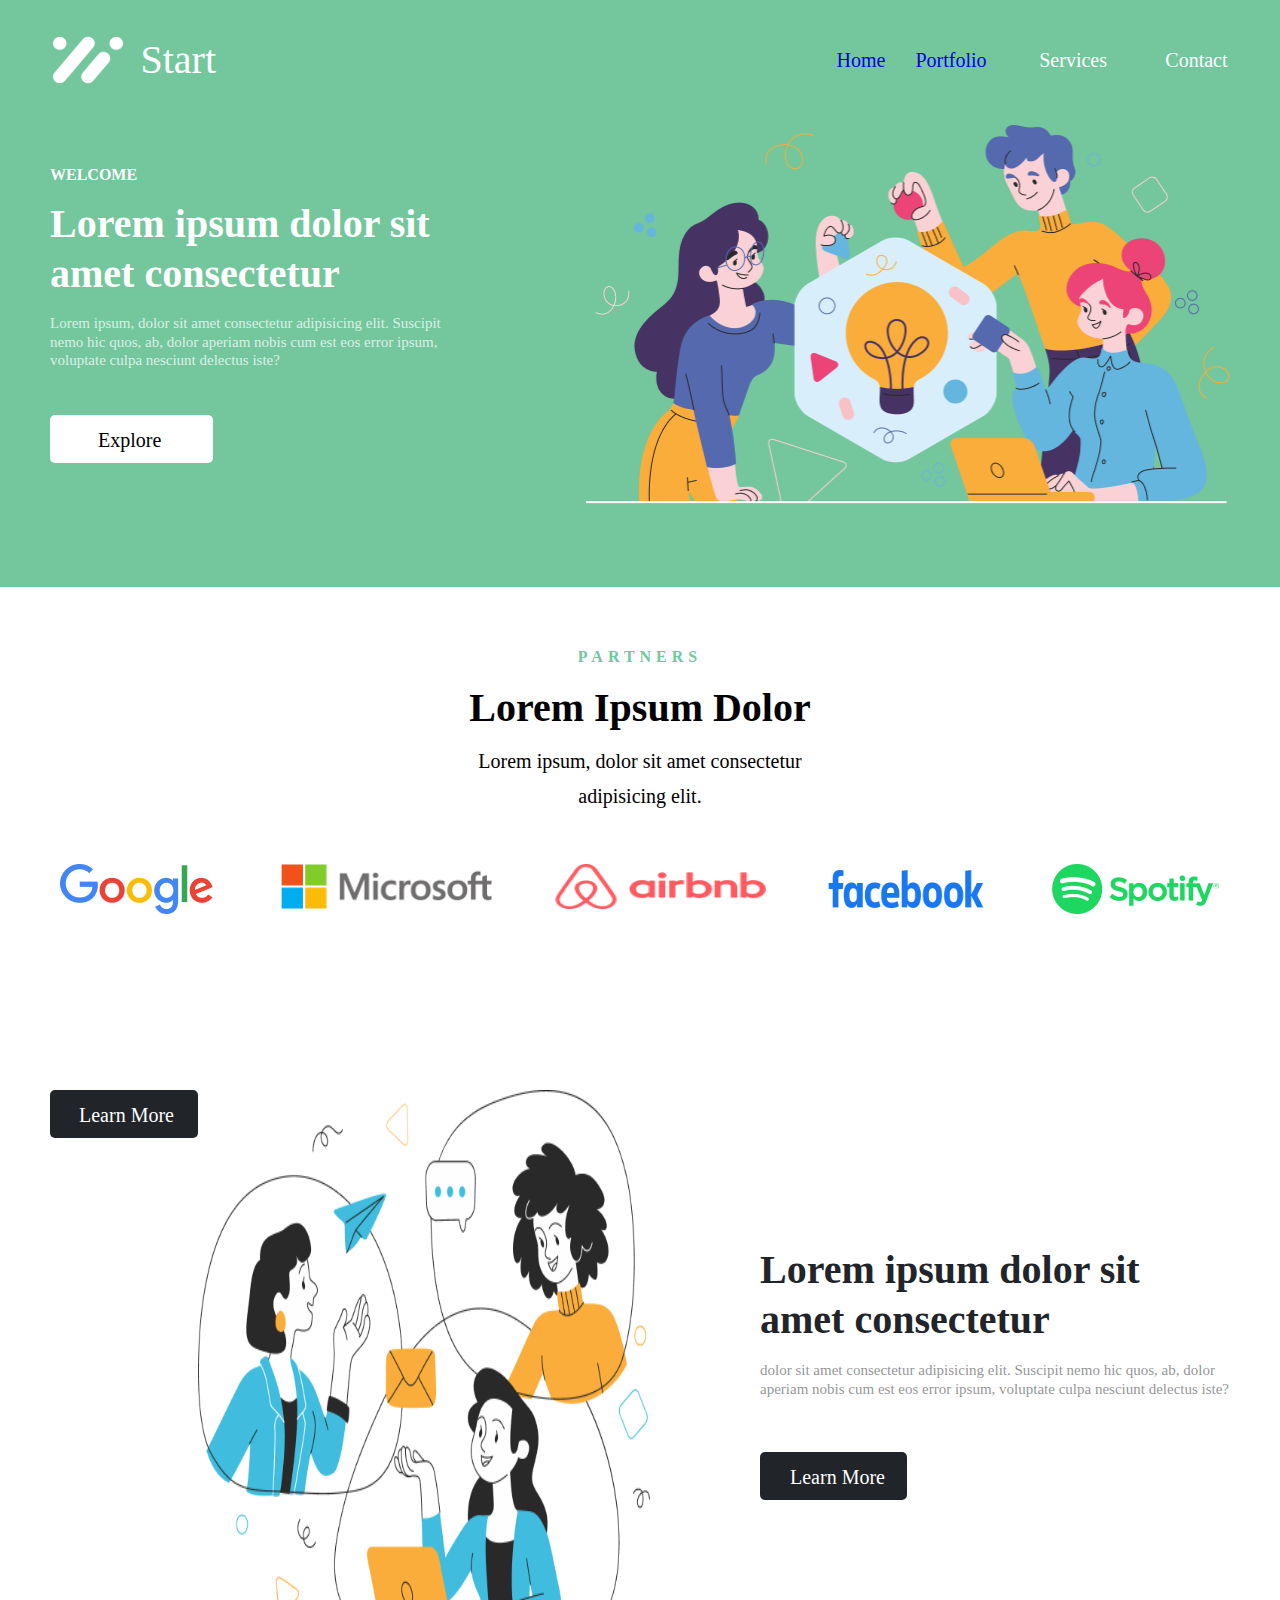
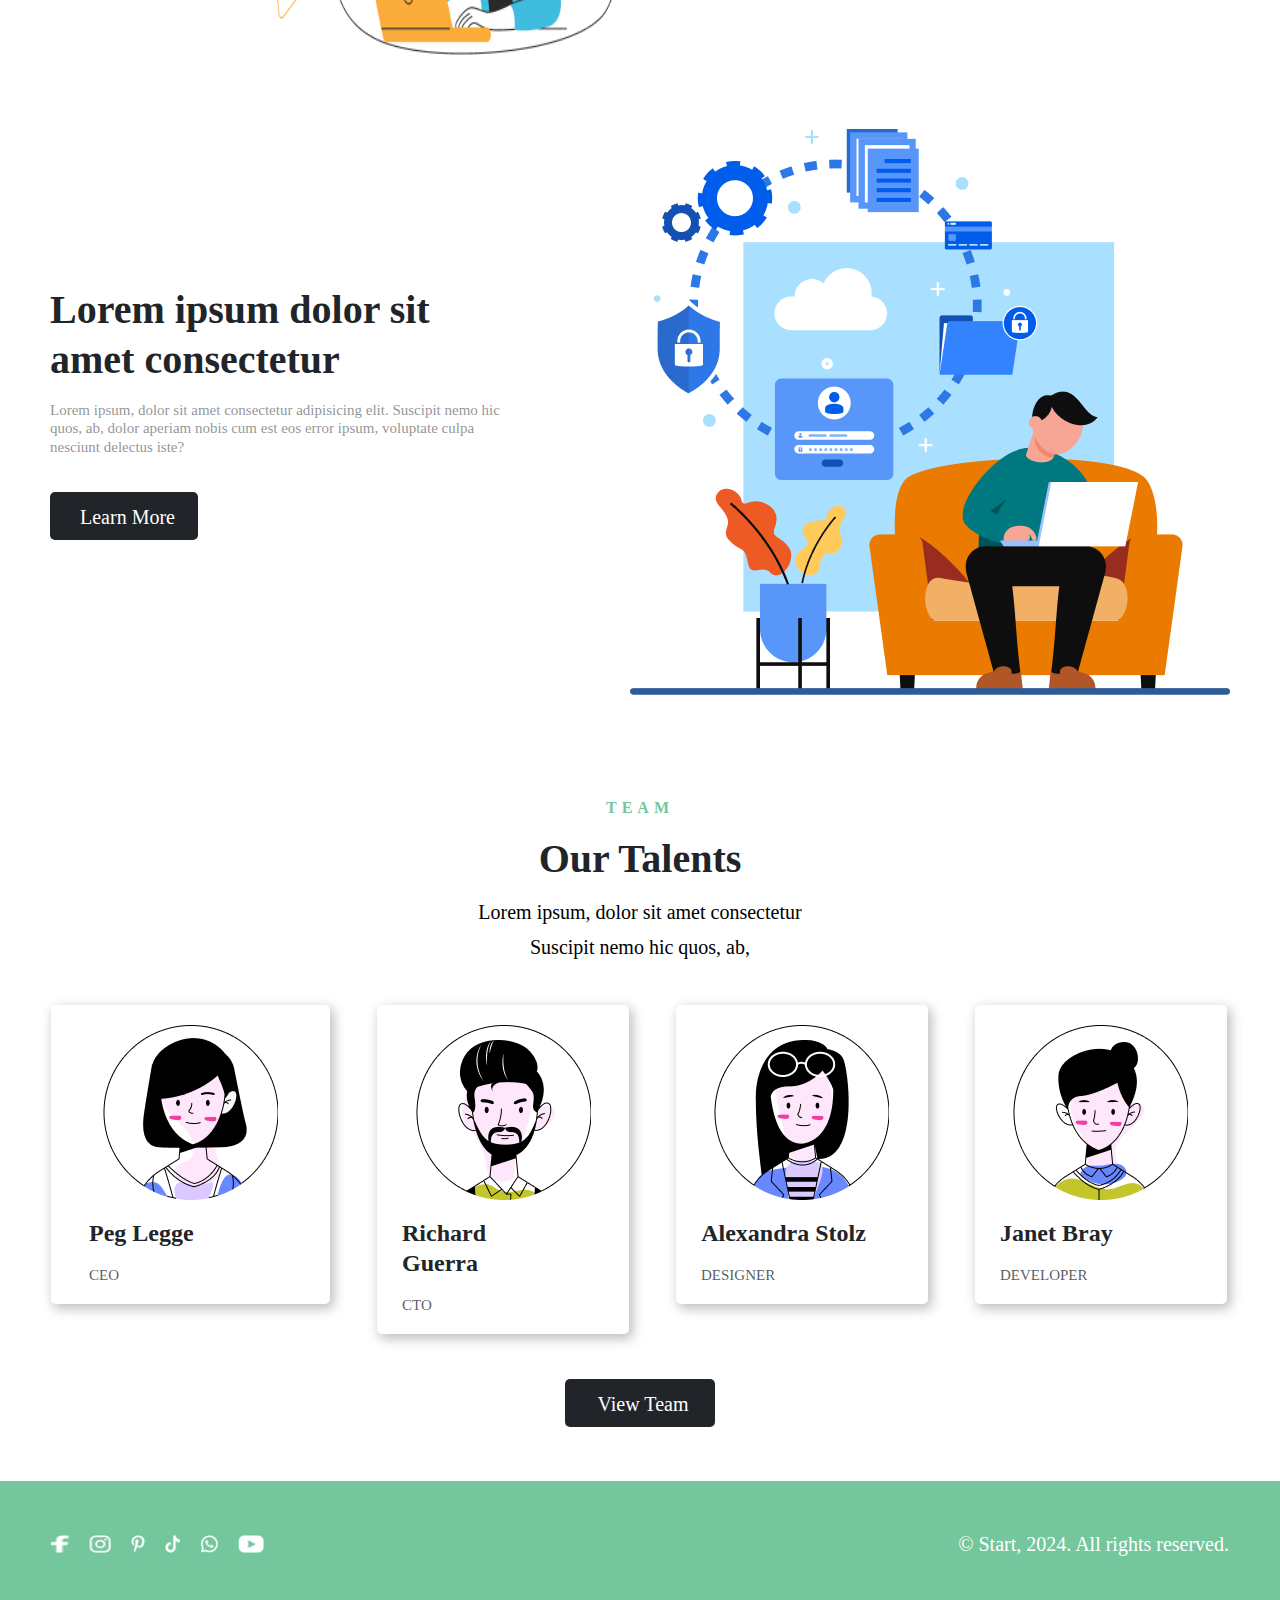
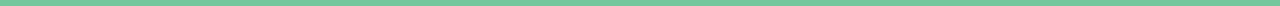
==== commit f4608b66: "css" ====
--- a/home.html
+++ b/home.html
@@ -23,8 +23,8 @@
               <h1 class="start">Start</h1>
             </div>
             <div class="frame-background">
-              <div class="home">Home</div>
-              <div class="portfolio">Portfolio</div>
+              <div ><a class="home"  href="home.html" >Home</a></div>
+              <div ><a class="portfolio" href="index.html">Portfolio</a></div>
               <div class="services">Services</div>
               <div class="contact">Contact</div>
             </div>
@@ -44,7 +44,7 @@
               </div>
               <button class="darkbuttonprimarytext">
                 <div class="rectangle1"></div>
-                <div class="button"><a href="#part3"></a>Explore</div>
+                <div><a class="button" href="#part3">Explore</a></div>
               </button>
             </div>
             <img
@@ -111,7 +111,7 @@
         <section class="x-m-l-i-d-frame-c">
           <button class="darkbuttonprimarytext1">
             <div class="rectangle2"></div>
-            <div class="button1">Learn More</div>
+            <div><a class="button1">Learn More</a></div>
           </button>
           <div class="group-parent">
             <img
@@ -125,10 +125,10 @@
               <h1 class="nemore-facilisi-medi">
                 Lorem ipsum dolor sit amet consectetur
               </h1>
-              <div class="dicat-eripuit-accums">
-                 ipsum, dolor sit amet consectetur adipisicing elit.
+              <div  class="dicat-eripuit-accums">
+                <div id="part3"> dolor sit amet consectetur adipisicing elit.
                  Suscipit nemo hic quos, ab, dolor aperiam nobis cum est eos
-                 error ipsum, voluptate culpa nesciunt delectus iste?
+                 error ipsum, voluptate culpa nesciunt delectus iste?</div> 
               </div>
               <button class="darkbuttonprimarytext2">
                 <div class="rectangle3"></div>
--- a/style.css
+++ b/style.css
@@ -100,9 +100,10 @@
 .contact,
 .home,
 .portfolio,
-.services {
-  position: relative;
-  line-height: 125%;
+.services,text {
+  position: relative;
+  line-height: 125%;
+  text-decoration: none;
 }
 .contact,
 .portfolio,
@@ -114,6 +115,7 @@
   display: flex;
   flex-direction: row;
   max-width: 100%;
+  text-decoration: none;
 }
 .frame-background {
   width: 391px;
@@ -122,6 +124,7 @@
   gap: 30px;
   text-align: right;
   font-size: var(--typography-sub-heading-regular-size);
+  text-decoration: none;
 }
 .f-r-a-m-e-c {
   width: 1175px;
@@ -190,6 +193,7 @@
   color: var(--text-black);
   text-align: center;
   z-index: 1;
+  text-decoration: none;
 }
 .darkbuttonprimarytext {
   cursor: pointer;
@@ -341,6 +345,8 @@
   color: var(--color-white-100);
   text-align: center;
   z-index: 1;
+  display: block;
+  margin: auto;
 }
 .darkbuttonprimarytext1 {
   cursor: pointer;
@@ -415,7 +421,7 @@
   max-width: 100%;
 }
 .group-icon2 {
-  height: 431.4px;
+  height: 565.7px;
   flex: 1;
   position: relative;
   max-width: 100%;
